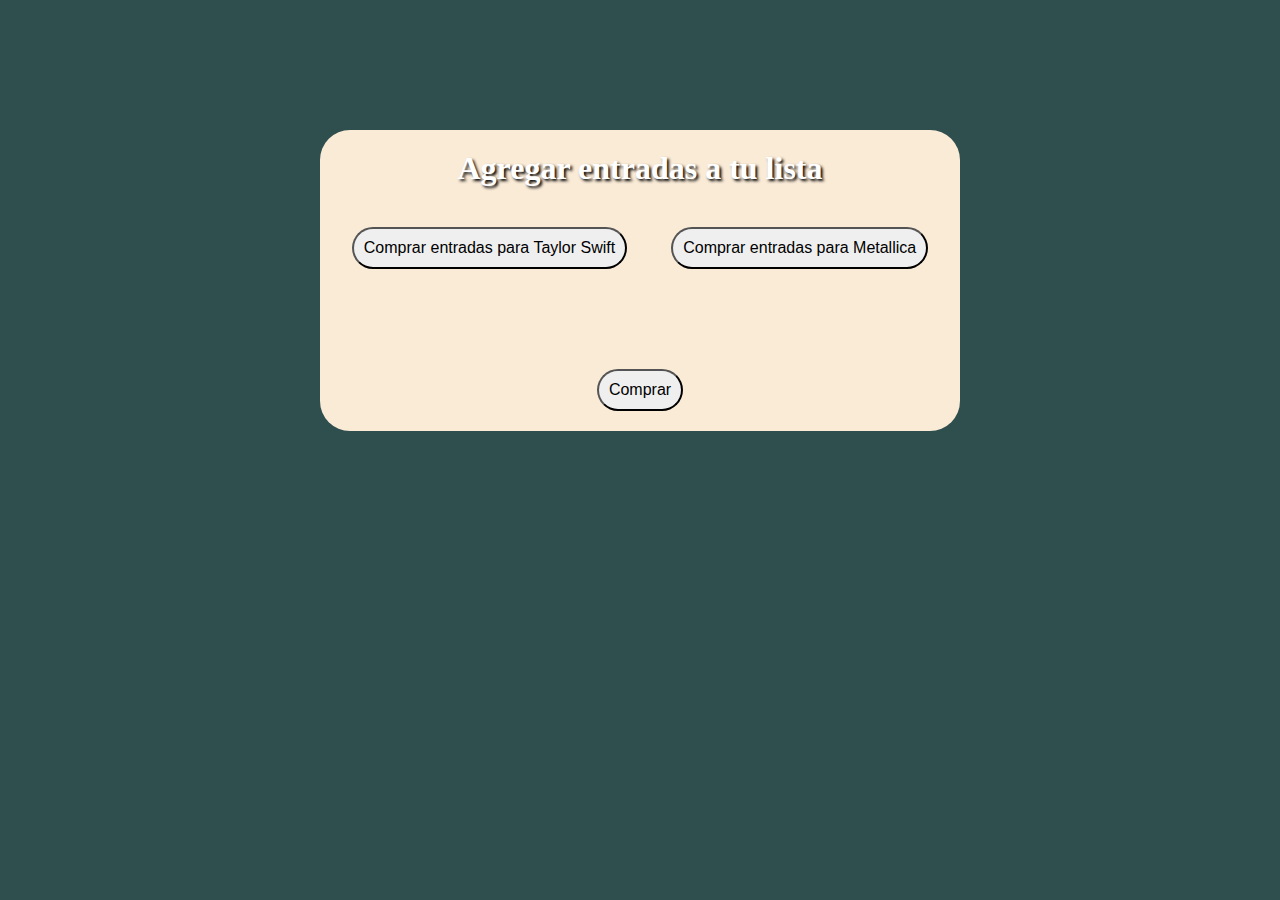
==== index.html @ 45734f89 "PreEntrega3-Travi" ====
<!DOCTYPE html>
<html lang="es">
<head>
    <meta charset="UTF-8">
    <meta name="viewport" content="width=device-width, initial-scale=1.0">
    <link rel="stylesheet" href="estilo.css">
    <title>Pre entrega 3</title>
</head>
<body>
        <div class="container">
            <h1>Agregar entradas a tu lista</h1>
            <button id="addDataButton">Comprar entradas para Taylor Swift</button>
            <button id="addDataButton2">Comprar entradas para Metallica</button>
            <ul id="dataList"></ul>
            <button id="addDataButton3">Comprar</button>
        </div>
    <script src="./main.js"></script>
</body>
</html>
---- estilo.css ----
* {
    margin: 0;
    padding: 0;
    box-sizing: border-box;
}

body{
    margin-top: 30px;
    display: flex;
    justify-content: center;
    align-items: center;
    background-color: darkslategray;
}

h1{
    display: flex;
    justify-content: center;
    align-items: center;
    margin-bottom: 20px;
    margin-top: 20px;
    color: white;
    text-shadow: 2px 2px 3px black;
}
.container {
    text-align: center;
    width: 50%;
    background-color: antiquewhite;
    border-radius: 30px;
    margin-top: 100px;
}

button {
    font-size: 16px;
    cursor: pointer;
    padding: 10px;
    margin: 20px;
    border-radius: 50px;
}

ul {
    list-style-type: none;
    padding: 30px;

}

li {
    display: flex;
    justify-content: center;
    align-items: center;
    background-color: #ffffff;
    padding: 5px;
    margin: 5px 0;
    border: 1px solid #ccc;
    border-radius: 50px;
    height: 70px;
}

.delete-button {
    background-color: red;
    color: white;
    border: none;
    padding: 5px 10px;
    cursor: pointer;
}
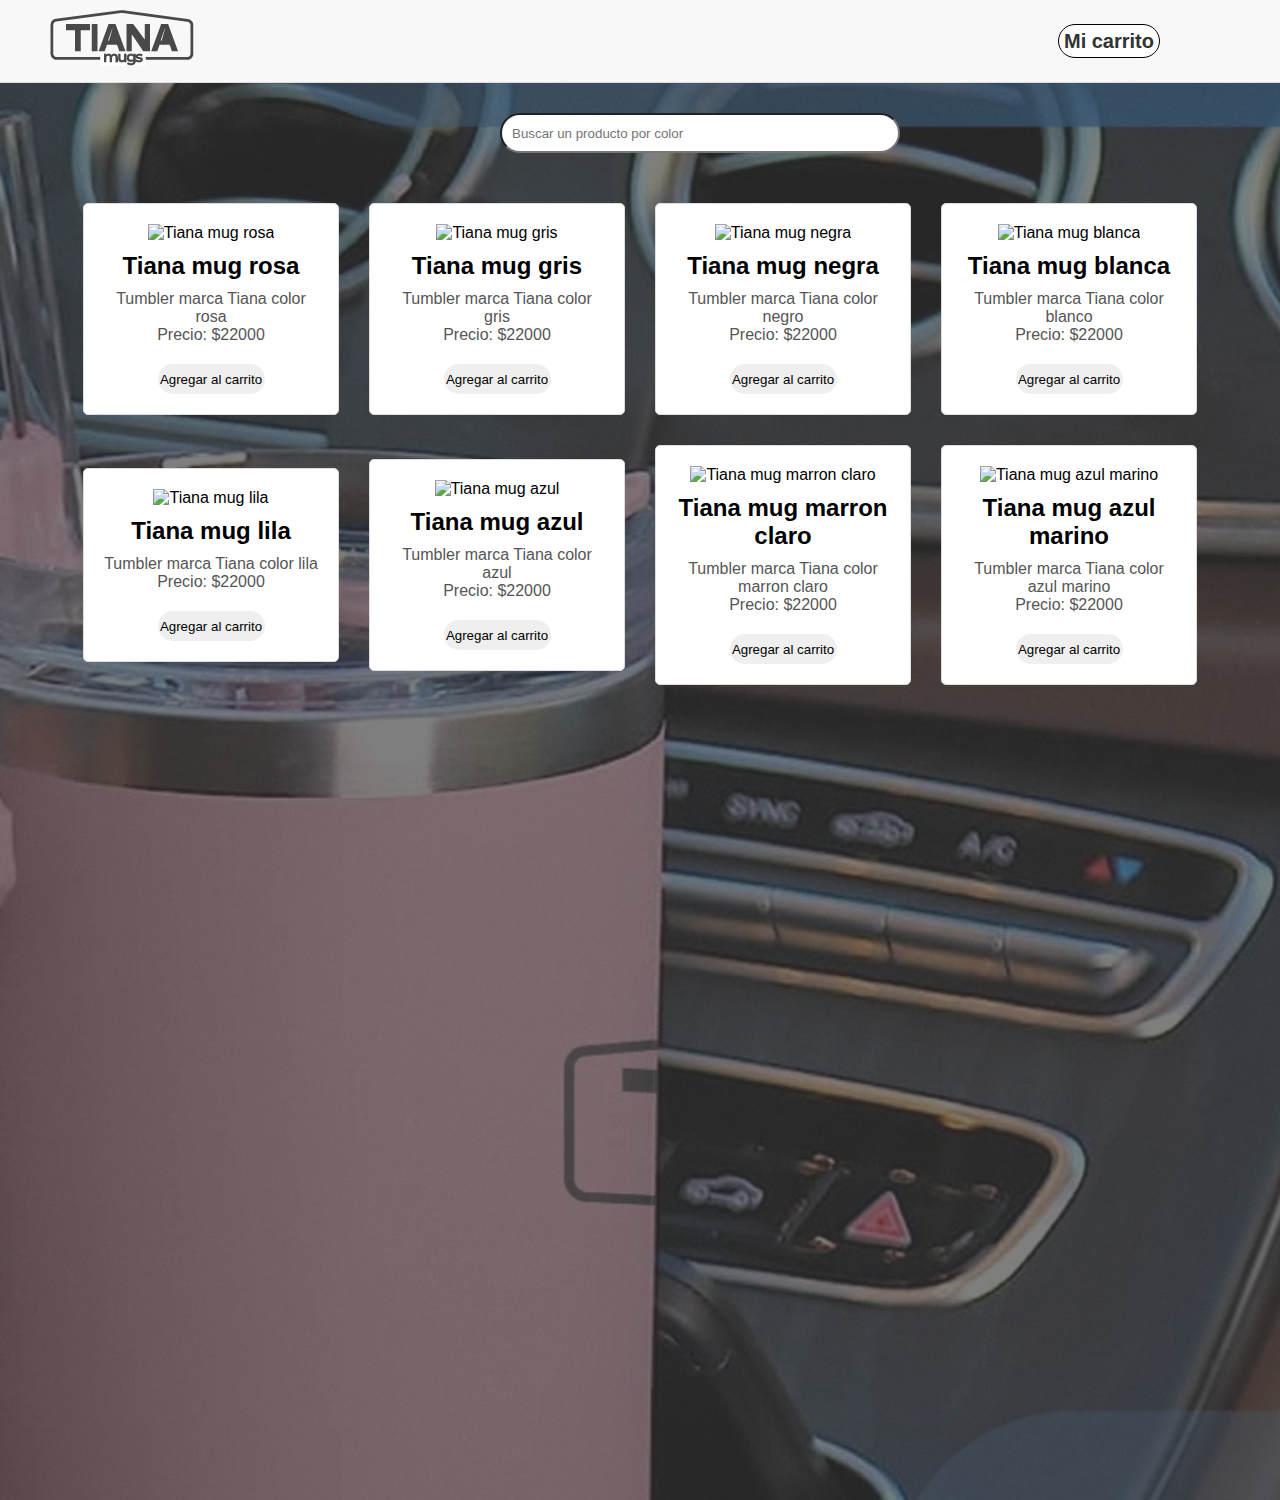
==== commit 5c7ba7b0: "Pre entrega 3" ====
--- a/index.html
+++ b/index.html
@@ -3,17 +3,21 @@
 <head>
     <meta charset="UTF-8">
     <meta name="viewport" content="width=device-width, initial-scale=1.0">
-    <link rel="stylesheet" href="estilo.css">
-    <title>Pre entrega 3</title>
+    <link rel="stylesheet" href="estilos.css">
+    <title>Tiana</title>
 </head>
 <body>
-        <div class="container">
-            <h1>Agregar entradas a tu lista</h1>
-            <button id="addDataButton">Comprar entradas para Taylor Swift</button>
-            <button id="addDataButton2">Comprar entradas para Metallica</button>
-            <ul id="dataList"></ul>
-            <button id="addDataButton3">Comprar</button>
-        </div>
-    <script src="./main.js"></script>
+    <header>
+        <img src="./img/TIANA 2.png" alt="">
+        <nav>
+            <a href="./Pages/carrito.html">Mi carrito</a>
+        </nav>
+    </header>
+
+    <input type="text" placeholder="Buscar un producto por color" id="Buscar">
+    <div id="containerPrincipal">
+
+    </div>
+    <script src="main.js"></script>
 </body>
 </html>--- a/estilos.css
+++ b/estilos.css
@@ -0,0 +1,127 @@
+*{
+    padding: 0;
+    margin: 0;
+    box-sizing: border-box;
+}
+
+header{
+    display: flex;
+    justify-content: space-between;
+    align-items: center;
+    padding: 10px 20px;
+    background-color: #f8f8f8;
+    border-bottom: 1px solid #ddd;
+}
+
+header img{
+    margin-left: 30px;
+}
+
+header nav a {
+    font-size: 20px;
+    text-decoration: none;
+    color: #333;
+    font-weight: bold;
+    margin-right: 100px;
+    border: solid 1px black;
+    padding: 5px;
+    border-radius: 20px;
+    background-color: #ffffff;
+}
+
+header nav a:hover {
+    color: #727272;
+}
+
+body input{
+    display: flex;
+    align-items: center;
+    justify-content: center;
+    height: 40px;
+    width: 400px;
+    border-radius: 30px;
+    padding: 10px;
+    margin-top: 30px;
+    margin-left: 500px;
+}
+
+body {
+    margin: 0;
+    font-family: Arial, sans-serif;
+    position: relative;
+    height: auto;
+    overflow: auto;
+}
+
+body::before {
+    content: "";
+    position: absolute;
+    top: 0;
+    left: 0;
+    width: 100%;
+    min-height: 1500px;
+    background-image: url(./img/3.3.jpg);
+    background-repeat: no-repeat;
+    background-size: cover;
+    background-position: center;
+    opacity: 0.7;
+    z-index: -2;
+}
+
+body::after {
+    content: "";
+    position: absolute;
+    top: 0;
+    left: 0;
+    width: 100%;
+    min-height: 1500px;
+    background-color: rgba(0, 0, 0, 0.5); 
+    z-index: -1;
+}
+
+#containerPrincipal{
+    display: flex;
+    align-items: center;
+    justify-content: center;
+    margin-top: 50px;
+    flex-wrap: wrap;
+    gap: 30px;
+}
+
+.productCard {
+    border: 1px solid #ddd;
+    border-radius: 5px;
+    padding: 20px;
+    background-color: #fff;
+    width: 20%;
+    text-align: center;
+    justify-content: center;
+}
+
+.productCard img {
+    width: 100%;
+    height: auto;
+}
+
+.productCard h2 {
+    font-size: 24px;
+    margin: 10px 0;
+}
+
+.productCard p {
+    font-size: 16px;
+    color: #555;
+}
+
+.productCard button{
+    margin-top: 20px;
+    border-radius: 30px;
+    width: 50%;
+    height: 30px;
+    border: none;
+    transition: 0.2s;
+}
+
+.productCard button:active{
+    transform: scale(0.8);
+}